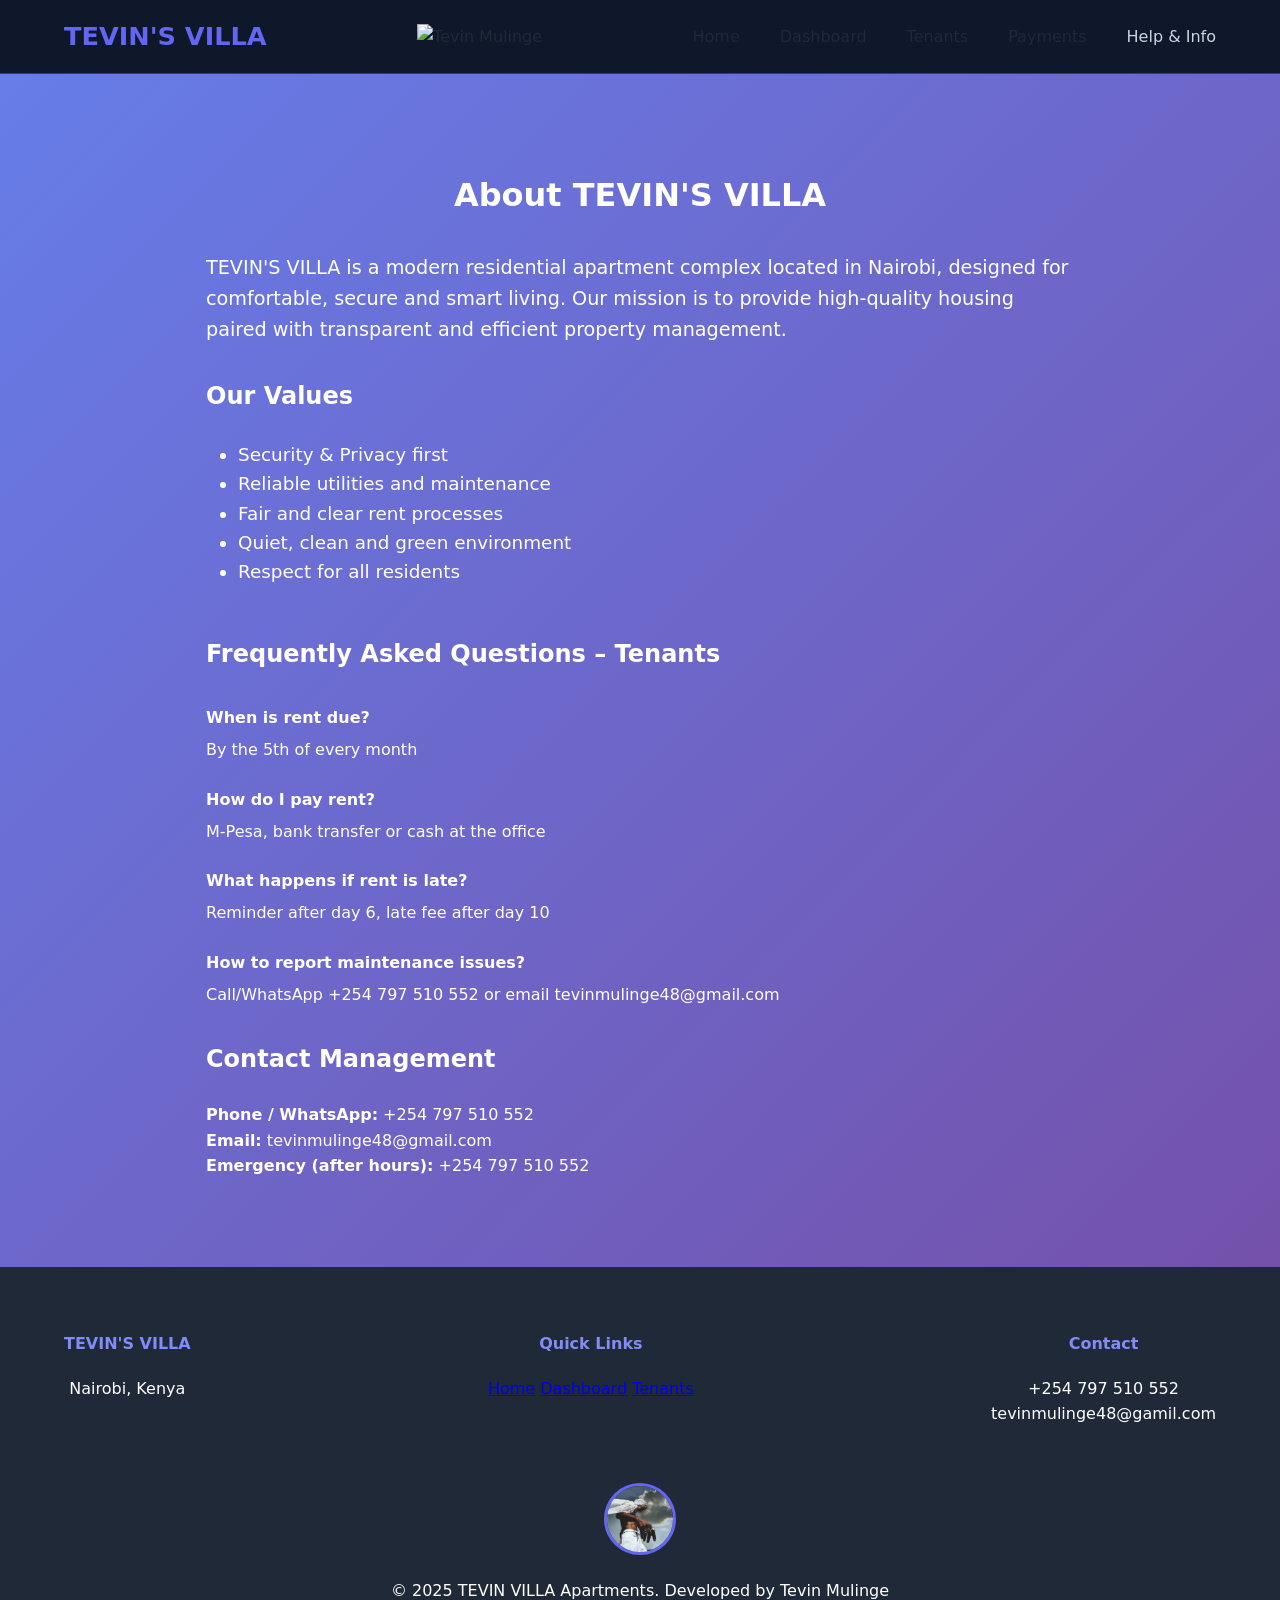
==== about.html @ 7210181b "Move all files to root for Vercel deployment - fixed 404" ====
<!DOCTYPE html>
<html lang="en">
<head>
    <meta charset="UTF-8">
    <meta name="viewport" content="width=device-width, initial-scale=1.0">
    <title>About TEVIN'S VILLA</title>
    <link rel="stylesheet" href="style.css">
</head>
<body>
<nav class="navbar">
    <div class="nav-brand">TEVIN'S VILLA</div>

    <div class="navbar-right">
        <!-- Your profile photo – top right -->
        <img src="https://via.placeholder.com/44/6366f1/ffffff?text=TM" 
             alt="Tevin Mulinge" class="profile-photo">

        <button class="mobile-menu-btn" onclick="document.getElementById('navLinks').classList.toggle('active')">☰</button>
    </div>

    <ul class="nav-links" id="navLinks">
        <li><a href="index.html">Home</a></li>
        <li><a href="dashboard.html">Dashboard</a></li>
        <li><a href="tenants.html">Tenants</a></li>
        <li><a href="payment.html">Payments</a></li>
        <li class="dropdown">
            <a href="#">Help & Info</a>
            <div class="dropdown-content">
                <a href="about.html">About TEVIN'S VILLA</a>
                <a href="#faq">Tenant FAQ</a>
                <a href="#contact">Contact Us</a>
                <a href="#visitors">Visitor Guide</a>
            </div>
        </li>
    </ul>
</nav>

<div class="container" style="padding:6rem 1rem 4rem; color:white; max-width:900px; margin:auto;">
    <h1 style="text-align:center;">About TEVIN'S VILLA</h1>

    <p style="font-size:1.2rem; margin:2rem 0;">
        TEVIN'S VILLA is a modern residential apartment complex located in Nairobi, designed for comfortable, secure and smart living.
        Our mission is to provide high-quality housing paired with transparent and efficient property management.
    </p>

    <h2>Our Values</h2>
    <ul style="font-size:1.15rem; margin:1.5rem 0 3rem 2rem;">
        <li>Security & Privacy first</li>
        <li>Reliable utilities and maintenance</li>
        <li>Fair and clear rent processes</li>
        <li>Quiet, clean and green environment</li>
        <li>Respect for all residents</li>
    </ul>

    <h2 id="faq">Frequently Asked Questions – Tenants</h2>
    <dl style="margin:2rem 0;">
        <dt style="font-weight:600; margin:1.5rem 0 0.4rem;">When is rent due?</dt>
        <dd>By the 5th of every month</dd>

        <dt style="font-weight:600; margin:1.5rem 0 0.4rem;">How do I pay rent?</dt>
        <dd>M-Pesa, bank transfer or cash at the office</dd>

        <dt style="font-weight:600; margin:1.5rem 0 0.4rem;">What happens if rent is late?</dt>
        <dd>Reminder after day 6, late fee after day 10</dd>

        <dt style="font-weight:600; margin:1.5rem 0 0.4rem;">How to report maintenance issues?</dt>
        <dd>Call/WhatsApp +254 797 510 552 or email tevinmulinge48@gmail.com</dd>
    </dl>

    <h2 id="contact">Contact Management</h2>
    <p style="margin:1.5rem 0;">
        <strong>Phone / WhatsApp:</strong> +254 797 510 552<br>
        <strong>Email:</strong> tevinmulinge48@gmail.com<br>
        <strong>Emergency (after hours):</strong> +254 797 510 552
    </p>
</div>

<footer>
    <div class="footer-content">
        <div class="footer-section">
            <h4>TEVIN'S VILLA</h4>
            <p>Nairobi, Kenya</p>
        </div>
        <div class="footer-section">
            <h4>Quick Links</h4>
            <a href="index.html">Home</a>
            <a href="dashboard.html">Dashboard</a>
            <a href="tenants.html">Tenants</a>
        </div>
        <div class="footer-section">
            <h4>Contact</h4>
            <p>+254 797 510 552</p>
            <p>tevinmulinge48@gamil.com</p>
        </div>
    </div>
    <div class="footer-bottom">
        <img src="images/TevinMulinge.jpg" alt="Tevin" class="developer-photo">
        <p>© 2025 TEVIN VILLA Apartments. Developed by Tevin Mulinge</p>
    </div>
</footer>
<script>
    // Mobile: click "Help & Info" to toggle dropdown
    document.querySelectorAll('.dropdown > a').forEach(link => {
        link.addEventListener('click', function(e) {
            if (window.innerWidth <= 992) {     // only on mobile/tablet
                e.preventDefault();             // stop navigation
                this.parentElement.classList.toggle('active');
            }
        });
    });
</script>

</body>
</html>
---- style.css ----
/* TEVIN VILLA - Unified Stylesheet - February 2025 version */

:root {
    --primary: #6366f1;
    --primary-dark: #4f46e5;
    --primary-light: #818cf8;
    --secondary: #10b981;
    --secondary-dark: #059669;
    --danger: #ef4444;
    --warning: #f59e0b;
    --info: #3b82f6;
    --dark: #1f2937;
    --gray-800: #374151;
    --gray-600: #4b5563;
    --gray-400: #9ca3af;
    --gray-200: #e5e7eb;
    --gray-100: #f3f4f6;
    --light: #f9fafb;
    --white: #ffffff;
    --radius: 0.75rem;
    --shadow: 0 10px 25px -5px rgba(0,0,0,0.12);
    --shadow-sm: 0 4px 12px -2px rgba(0,0,0,0.08);
}

* {
    margin: 0;
    padding: 0;
    box-sizing: border-box;
}
/* ────────────────────────────────────────────────
   Payments page specific + general improvements
───────────────────────────────────────────────── */

/* Summary cards grid */
.summary-grid {
    display: grid;
    grid-template-columns: repeat(auto-fit, minmax(240px, 1fr));
    gap: 1.5rem;
    margin-bottom: 2.5rem;
}

.card-label {
    color: #94a3b8;
    font-size: 0.95rem;
    margin-bottom: 0.4rem;
}

.card-value {
    font-size: 1.8rem;
    font-weight: 700;
}

.card-value.danger {
    color: #f87171;
}

/* Filter bar */
.filter-bar {
    display: flex;
    flex-wrap: wrap;
    gap: 0.8rem;
    margin-bottom: 2rem;
}

.filter-bar input,
.filter-bar select {
    padding: 0.7rem 1rem;
    border: 1px solid #334155;
    border-radius: var(--radius);
    background: #1e293b;
    color: #e5e7eb;
    font-size: 0.95rem;
}

.filter-bar input::placeholder {
    color: #64748b;
}

/* Data table improvements */
.data-table {
    width: 100%;
    border-collapse: collapse;
    color: #e5e7eb;
}

.data-table th,
.data-table td {
    padding: 1rem 1.2rem;
    text-align: left;
    border-bottom: 1px solid #334155;
}

.data-table th {
    background: #1e293b;
    font-weight: 600;
    color: #cbd5e1;
}

.data-table tr:hover {
    background: #253549;
}

/* Make sure buttons look good in dark mode */
.btn {
    padding: 0.7rem 1.4rem;
    border-radius: var(--radius);
    font-weight: 600;
    cursor: pointer;
    transition: all 0.2s;
}

.btn-primary {
    background: var(--primary);
    color: white;
    border: none;
}

.btn-primary:hover {
    background: var(--primary-dark);
    transform: translateY(-1px);
}

.btn-secondary {
    background: #475569;
    color: white;
    border: none;
}

.btn-secondary:hover {
    background: #64748b;
}
body {
    font-family: system-ui, -apple-system, sans-serif;
    line-height: 1.6;
    color: var(--dark);
    background: linear-gradient(135deg, #667eea 0%, #764ba2 100%);
    min-height: 100vh;
}

/* Navigation */
.navbar {
    position: sticky;
    top: 0;
    z-index: 1000;
    background: rgba(255,255,255,0.92);
    backdrop-filter: blur(12px);
    border-bottom: 1px solid rgba(255,255,255,0.18);
    padding: 1rem 5%;
    display: flex;
    justify-content: space-between;
    align-items: center;
}

.nav-brand {
    font-size: 1.6rem;
    font-weight: 800;
    color: var(--primary);
}

.mobile-menu-btn {
    display: none;
    font-size: 1.8rem;
    background: none;
    border: none;
    color: var(--dark);
    cursor: pointer;
}

.nav-links {
    display: flex;
    gap: 2.5rem;
    list-style: none;
}

.nav-links a {
    color: var(--gray-700);
    text-decoration: none;
    font-weight: 500;
    position: relative;
    transition: color 0.25s;
}

.nav-links a:hover,
.nav-links a.active {
    color: var(--primary);
}

.nav-links a::after {
    content: '';
    position: absolute;
    width: 0;
    height: 2.5px;
    bottom: -4px;
    left: 0;
    background: var(--primary);
    transition: width 0.3s ease;
}

.nav-links a:hover::after,
.nav-links a.active::after {
    width: 100%;
}

/* Dropdown */
.dropdown {
    position: relative;
}

.dropdown-content {
    display: none;
    position: absolute;
    top: 100%;
    left: 0;
    background: white;
    min-width: 180px;
    box-shadow: var(--shadow);
    border-radius: var(--radius);
    overflow: hidden;
    margin-top: 8px;
}

.dropdown-content a {
    display: block;
    padding: 0.75rem 1.25rem;
    color: var(--gray-800);
    text-decoration: none;
}

.dropdown-content a:hover {
    background: var(--gray-100);
    color: var(--primary);
}

.dropdown:hover .dropdown-content {
    display: block;
}

/* Buttons */
.btn {
    padding: 0.75rem 1.5rem;
    border-radius: var(--radius);
    font-weight: 600;
    cursor: pointer;
    transition: all 0.22s;
    border: none;
    display: inline-flex;
    align-items: center;
    gap: 0.5rem;
}

.btn-primary {
    background: var(--primary);
    color: white;
}

.btn-primary:hover {
    background: var(--primary-dark);
    transform: translateY(-1px);
}

.btn-secondary {
    background: var(--secondary);
    color: white;
}

.btn-danger {
    background: var(--danger);
    color: white;
}

/* Cards & Containers */
.container {
    max-width: 1400px;
    margin: 0 auto;
    padding: 0 1.5rem;
}

.card {
    background: rgba(255,255,255,0.94);
    backdrop-filter: blur(10px);
    border-radius: var(--radius);
    box-shadow: var(--shadow-sm);
    padding: 1.5rem;
    transition: transform 0.25s;
}

.card:hover {
    transform: translateY(-4px);
}

/* Hero */
.hero {
    color: white;
    text-align: center;
    padding: 10rem 5% 8rem;
    background: linear-gradient(rgba(30,58,138,0.65), rgba(30,58,138,0.75)),
                url('https://images.unsplash.com/photo-1560448204-e02f11c3d0e2?ixlib=rb-4.0.3&auto=format&fit=crop&w=1350&q=80') center/cover;
    background-attachment: fixed;
}

.hero h1 {
    font-size: 3.8rem;
    margin-bottom: 1.2rem;
    text-shadow: 0 4px 12px rgba(0,0,0,0.5);
}

.hero-buttons {
    margin: 2.5rem 0;
    display: flex;
    gap: 1.5rem;
    justify-content: center;
    flex-wrap: wrap;
}

/* Footer */
footer {
    background: var(--dark);
    color: white;
    padding: 4rem 5% 2rem;
    text-align: center;
}

.footer-content {
    display: flex;
    justify-content: space-between;
    flex-wrap: wrap;
    gap: 3rem;
    max-width: 1200px;
    margin: 0 auto 2.5rem;
}

.footer-section h4 {
    margin-bottom: 1.2rem;
    color: var(--primary-light);
}

.developer-photo {
    width: 72px;
    height: 72px;
    border-radius: 50%;
    border: 3px solid var(--primary);
    margin: 1rem auto;
}

/* Responsive */
@media (max-width: 992px) {
    .mobile-menu-btn { display: block; }
    .nav-links {
        display: none;
        position: absolute;
        top: 100%;
        left: 0;
        right: 0;
        background: white;
        flex-direction: column;
        padding: 1.5rem;
        box-shadow: var(--shadow);
    }
    .nav-links.active { display: flex; }
    .hero h1 { font-size: 2.8rem; }
    .hero { padding: 7rem 5% 5rem; }
}
/* ────────────────────────────────────────────────
   Help & Info Dropdown - Dark & Modern Style
   (add this at the END of styles.css)
───────────────────────────────────────────────── */

/* Make sure navbar is dark & sticky */
.navbar {
    background: #0f172a;
    border-bottom: 1px solid #334155;
    padding: 1rem 5%;
    position: sticky;
    top: 0;
    z-index: 1000;
}

/* Dropdown trigger ("Help & Info") */
.dropdown > a {
    color: #cbd5e1 !important;
    font-weight: 500;
    position: relative;
    padding: 0.6rem 0;
}

.dropdown > a:hover,
.dropdown > a:focus {
    color: #a5b4fc !important;
}

/* Dropdown container */
.dropdown-content {
    display: none;
    position: absolute;
    top: 100%;
    right: 0;                    /* Aligns to the right edge of "Help & Info" */
    min-width: 240px;
    background: #1e293b;
    border: 1px solid #334155;
    border-radius: 8px;
    box-shadow: 0 10px 25px -5px rgba(0,0,0,0.5);
    margin-top: 8px;
    overflow: hidden;
    z-index: 1001;
}

/* Dropdown items */
.dropdown-content a {
    display: block;
    padding: 0.9rem 1.3rem;
    color: #e2e8f0;
    text-decoration: none;
    font-size: 0.98rem;
    transition: all 0.15s ease;
    white-space: nowrap;
}

.dropdown-content a:hover,
.dropdown-content a:focus {
    background: #334155;
    color: #c7d2fe;           /* light purple hover text */
    padding-left: 1.6rem;     /* nice indent on hover */
}

/* Show dropdown on hover (desktop) */
.dropdown:hover .dropdown-content {
    display: block;
}

/* Mobile: make dropdown part of the vertical menu */
@media (max-width: 992px) {
    .dropdown-content {
        position: static;
        box-shadow: none;
        border: none;
        margin: 0;
        padding-left: 1.5rem;
        background: transparent;
    }

    .dropdown-content a {
        padding: 0.85rem 0;
        font-size: 1.05rem;
    }

    .dropdown-content a:hover {
        padding-left: 1.2rem;
        background: rgba(51, 65, 85, 0.4);
    }
}
/* Fix Help & Info dropdown - MUST BE ADDED OR REPLACED */

.dropdown {
    position: relative;
}

.dropdown > a {
    cursor: pointer;
    color: #cbd5e1;
    text-decoration: none;
}

.dropdown-content {
    display: none;                    /* hidden by default */
    position: absolute;
    top: 100%;
    right: 0;                         /* align to right side */
    background: #1e293b;
    border: 1px solid #334155;
    border-radius: 8px;
    min-width: 220px;
    box-shadow: 0 10px 25px rgba(0,0,0,0.5);
    margin-top: 8px;
    z-index: 1001;
    overflow: hidden;
}

.dropdown-content a {
    display: block;
    padding: 0.9rem 1.25rem;
    color: #e2e8f0;
    text-decoration: none;
    font-size: 0.98rem;
}

.dropdown-content a:hover {
    background: #334155;
    color: #c7d2fe;
}

/* Show on hover (desktop) */
.dropdown:hover .dropdown-content {
    display: block;
}
/* Fix Help & Info dropdown - works on mobile & desktop */

.dropdown {
    position: relative;
}

.dropdown-content {
    display: none;                   /* hidden by default - THIS IS THE KEY */
    background: #1e293b;
    border: 1px solid #334155;
    border-radius: 8px;
    margin-top: 8px;
    overflow: hidden;
}

/* Desktop: show on hover */
.dropdown:hover .dropdown-content {
    display: block;
}

/* Mobile: show when parent li has .active class (after click) */
@media (max-width: 992px) {
    .dropdown-content {
        position: static;
        box-shadow: none;
        border: none;
        margin: 0;
        padding: 0.5rem 0 0.5rem 1.5rem;
        background: transparent;
    }

    .dropdown.active .dropdown-content {
        display: block;
    }

    .dropdown-content a {
        padding: 0.8rem 0;
        font-size: 1.05rem;
        color: #cbd5e1;
        text-decoration: none;
    }

    .dropdown-content a:hover {
        color: #c7d2fe;
    }
}

/* Remove default bullets from dropdown links */
.dropdown-content a {
    list-style: none;
    text-decoration: none;
}

/* Optional: underline only on hover */
.dropdown-content a:hover {
    text-decoration: underline;
}
/* Mobile: show when parent has .active class (after click) */
@media (max-width: 992px) {
    .dropdown-content {
        position: static;
        box-shadow: none;
        border: none;
        margin: 0;
        padding: 0 0 0 1.5rem;
        background: transparent;
    }
    
    .dropdown.active .dropdown-content {
        display: block;
    }
}
/* Optional: nice underline animation for Help & Info when open/active */
.dropdown.active > a::after,
.dropdown:hover > a::after {
    content: '';
    position: absolute;
    width: 100%;
    height: 2.5px;
    bottom: 0;
    left: 0;
    background: #a5b4fc;
    transition: width 0.3s ease;
}
@media (max-width: 640px) {
    .hero-buttons { flex-direction: column; }
}
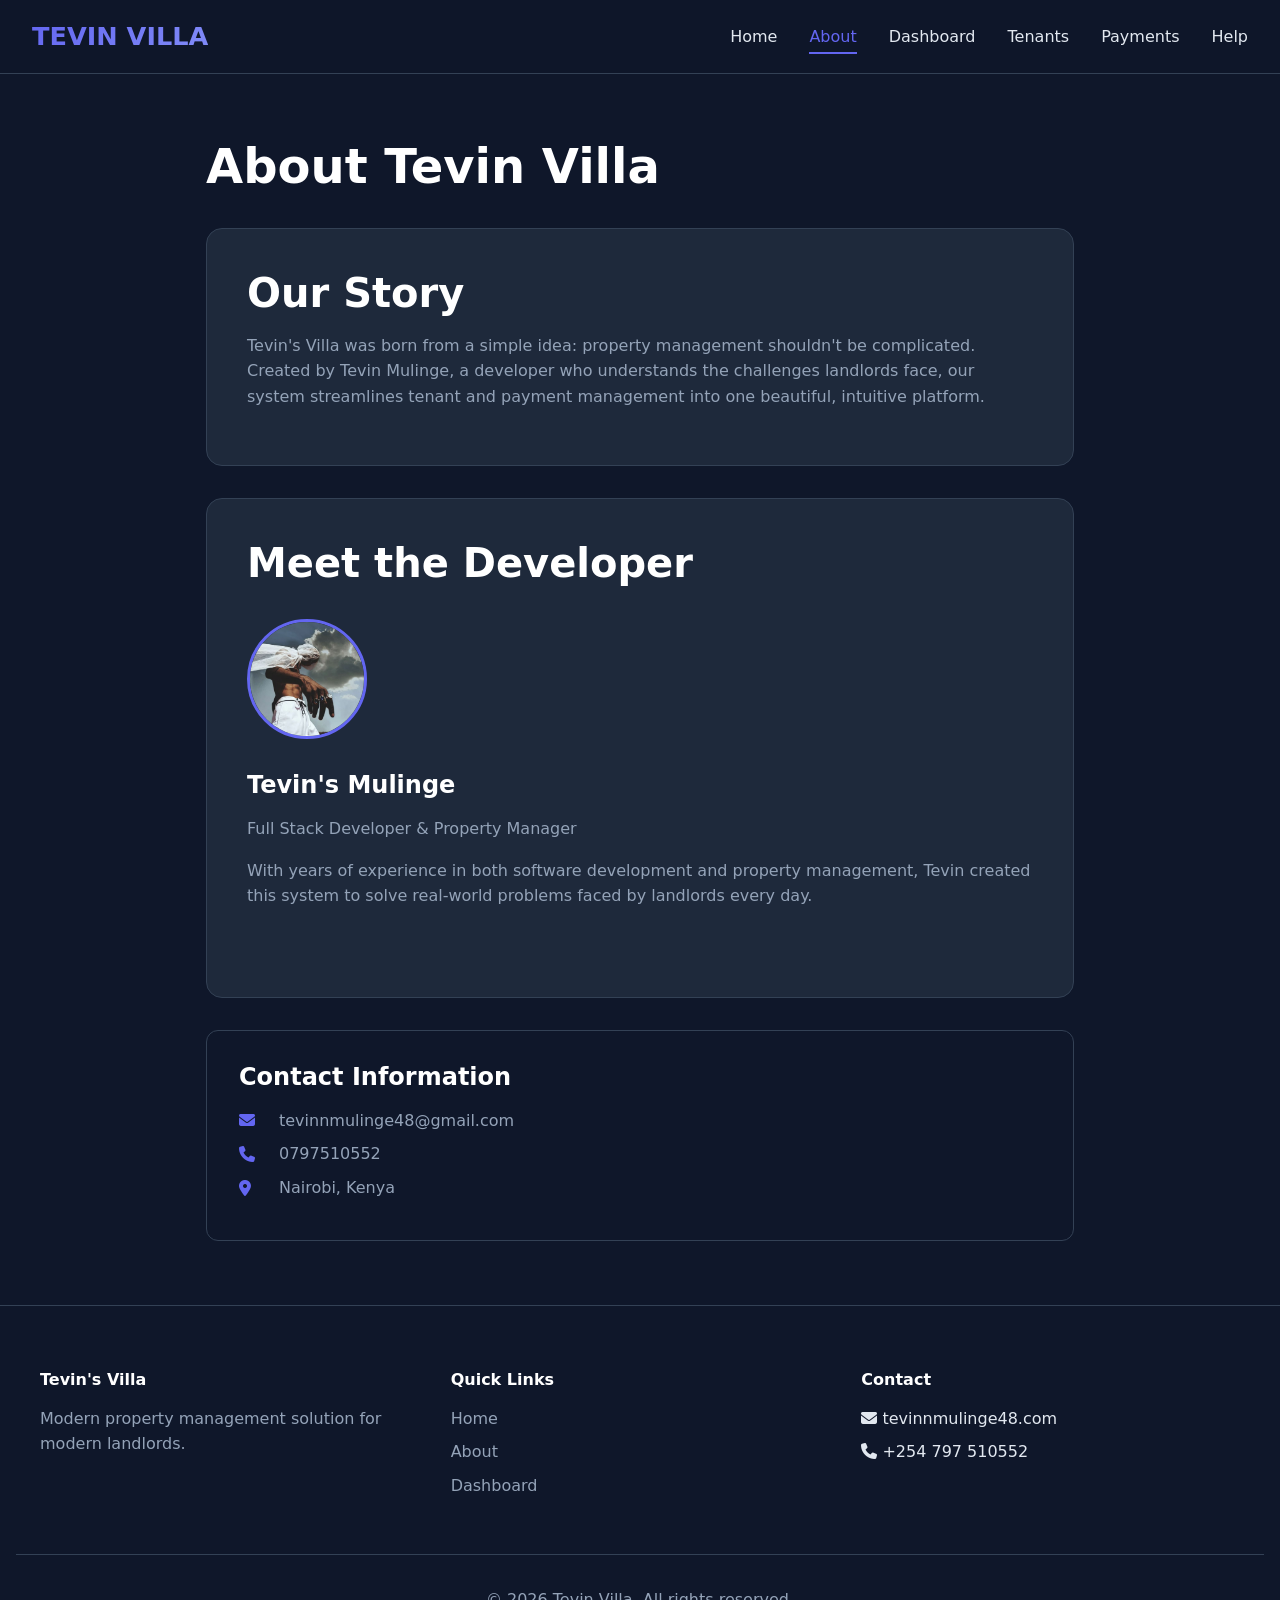
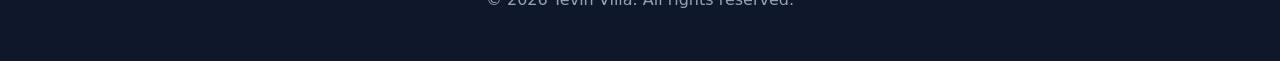
==== commit 806da4c8: "initial commit" ====
--- a/about.html
+++ b/about.html
@@ -1,114 +1,82 @@
 <!DOCTYPE html>
 <html lang="en">
 <head>
-    <meta charset="UTF-8">
-    <meta name="viewport" content="width=device-width, initial-scale=1.0">
-    <title>About TEVIN'S VILLA</title>
-    <link rel="stylesheet" href="style.css">
+  <meta charset="UTF-8">
+  <meta name="viewport" content="width=device-width, initial-scale=1.0">
+  <title>Tevin Villa - About</title>
+  <link rel="stylesheet" href="https://cdnjs.cloudflare.com/ajax/libs/font-awesome/6.4.0/css/all.min.css">
+  <link rel="stylesheet" href="style.css">
 </head>
 <body>
-<nav class="navbar">
-    <div class="nav-brand">TEVIN'S VILLA</div>
+  <nav class="navbar">
+    <div class="nav-brand">TEVIN VILLA</div>
+    <button class="mobile-menu-btn"><i class="fas fa-bars"></i></button>
+    <ul class="nav-links">
+      <li><a href="index.html">Home</a></li>
+      <li><a href="about.html">About</a></li>
+      <li><a href="dashboard.html">Dashboard</a></li>
+      <li><a href="tenants.html">Tenants</a></li>
+      <li><a href="payment.html">Payments</a></li>
+      <li><a href="help.html">Help</a></li>
+    </ul>
+  </nav>
 
-    <div class="navbar-right">
-        <!-- Your profile photo – top right -->
-        <img src="https://via.placeholder.com/44/6366f1/ffffff?text=TM" 
-             alt="Tevin Mulinge" class="profile-photo">
-
-        <button class="mobile-menu-btn" onclick="document.getElementById('navLinks').classList.toggle('active')">☰</button>
+  <main class="about-section">
+    <h1>About Tevin Villa</h1>
+    
+    <div class="about-card">
+      <h2>Our Story</h2>
+      <p>Tevin's Villa was born from a simple idea: property management shouldn't be complicated. Created by Tevin Mulinge, a developer who understands the challenges landlords face, our system streamlines tenant and payment management into one beautiful, intuitive platform.</p>
     </div>
 
-    <ul class="nav-links" id="navLinks">
-        <li><a href="index.html">Home</a></li>
-        <li><a href="dashboard.html">Dashboard</a></li>
-        <li><a href="tenants.html">Tenants</a></li>
-        <li><a href="payment.html">Payments</a></li>
-        <li class="dropdown">
-            <a href="#">Help & Info</a>
-            <div class="dropdown-content">
-                <a href="about.html">About TEVIN'S VILLA</a>
-                <a href="#faq">Tenant FAQ</a>
-                <a href="#contact">Contact Us</a>
-                <a href="#visitors">Visitor Guide</a>
-            </div>
-        </li>
-    </ul>
-</nav>
+    <div class="about-card">
+      <h2>Meet the Developer</h2>
+      <div class="developer-profile">
+        <img src="images/TevinMulinge.jpg" alt="Tevin Mulinge" class="developer-photo">
+        <div>
+          <h3>Tevin's Mulinge</h3>
+          <p>Full Stack Developer & Property Manager</p>
+          <p>With years of experience in both software development and property management, Tevin created this system to solve real-world problems faced by landlords every day.</p>
+        </div>
+      </div>
+    </div>
 
-<div class="container" style="padding:6rem 1rem 4rem; color:white; max-width:900px; margin:auto;">
-    <h1 style="text-align:center;">About TEVIN'S VILLA</h1>
+    <div class="contact-info">
+      <h3>Contact Information</h3>
+      <p><i class="fas fa-envelope"></i> tevinnmulinge48@gmail.com</p>
+      <p><i class="fas fa-phone"></i> 0797510552</p>
+      <p><i class="fas fa-map-marker-alt"></i> Nairobi, Kenya</p>
+    </div>
+  </main>
 
-    <p style="font-size:1.2rem; margin:2rem 0;">
-        TEVIN'S VILLA is a modern residential apartment complex located in Nairobi, designed for comfortable, secure and smart living.
-        Our mission is to provide high-quality housing paired with transparent and efficient property management.
-    </p>
-
-    <h2>Our Values</h2>
-    <ul style="font-size:1.15rem; margin:1.5rem 0 3rem 2rem;">
-        <li>Security & Privacy first</li>
-        <li>Reliable utilities and maintenance</li>
-        <li>Fair and clear rent processes</li>
-        <li>Quiet, clean and green environment</li>
-        <li>Respect for all residents</li>
-    </ul>
-
-    <h2 id="faq">Frequently Asked Questions – Tenants</h2>
-    <dl style="margin:2rem 0;">
-        <dt style="font-weight:600; margin:1.5rem 0 0.4rem;">When is rent due?</dt>
-        <dd>By the 5th of every month</dd>
-
-        <dt style="font-weight:600; margin:1.5rem 0 0.4rem;">How do I pay rent?</dt>
-        <dd>M-Pesa, bank transfer or cash at the office</dd>
-
-        <dt style="font-weight:600; margin:1.5rem 0 0.4rem;">What happens if rent is late?</dt>
-        <dd>Reminder after day 6, late fee after day 10</dd>
-
-        <dt style="font-weight:600; margin:1.5rem 0 0.4rem;">How to report maintenance issues?</dt>
-        <dd>Call/WhatsApp +254 797 510 552 or email tevinmulinge48@gmail.com</dd>
-    </dl>
-
-    <h2 id="contact">Contact Management</h2>
-    <p style="margin:1.5rem 0;">
-        <strong>Phone / WhatsApp:</strong> +254 797 510 552<br>
-        <strong>Email:</strong> tevinmulinge48@gmail.com<br>
-        <strong>Emergency (after hours):</strong> +254 797 510 552
-    </p>
-</div>
-
-<footer>
+  <footer>
     <div class="footer-content">
-        <div class="footer-section">
-            <h4>TEVIN'S VILLA</h4>
-            <p>Nairobi, Kenya</p>
-        </div>
-        <div class="footer-section">
-            <h4>Quick Links</h4>
-            <a href="index.html">Home</a>
-            <a href="dashboard.html">Dashboard</a>
-            <a href="tenants.html">Tenants</a>
-        </div>
-        <div class="footer-section">
-            <h4>Contact</h4>
-            <p>+254 797 510 552</p>
-            <p>tevinmulinge48@gamil.com</p>
-        </div>
+      <div class="footer-section">
+        <h4>Tevin's Villa</h4>
+        <p>Modern property management solution for modern landlords.</p>
+      </div>
+      <div class="footer-section">
+        <h4>Quick Links</h4>
+        <ul>
+          <li><a href="index.html">Home</a></li>
+          <li><a href="about.html">About</a></li>
+          <li><a href="dashboard.html">Dashboard</a></li>
+        </ul>
+      </div>
+      <div class="footer-section">
+        <h4>Contact</h4>
+        <ul>
+          <li><i class="fas fa-envelope"></i> tevinnmulinge48.com</li>
+          <li><i class="fas fa-phone"></i> +254 797 510552</li>
+        </ul>
+      </div>
     </div>
     <div class="footer-bottom">
-        <img src="images/TevinMulinge.jpg" alt="Tevin" class="developer-photo">
-        <p>© 2025 TEVIN VILLA Apartments. Developed by Tevin Mulinge</p>
+      <p>&copy; <span class="current-year">2024</span> Tevin Villa. All rights reserved.</p>
     </div>
-</footer>
-<script>
-    // Mobile: click "Help & Info" to toggle dropdown
-    document.querySelectorAll('.dropdown > a').forEach(link => {
-        link.addEventListener('click', function(e) {
-            if (window.innerWidth <= 992) {     // only on mobile/tablet
-                e.preventDefault();             // stop navigation
-                this.parentElement.classList.toggle('active');
-            }
-        });
-    });
-</script>
+  </footer>
 
+  <!-- Main JS for index, about, help pages -->
+  <script src="sript.js"></script>
 </body>
 </html>
--- a/style.css
+++ b/style.css
@@ -1,581 +1,449 @@
-/* TEVIN VILLA - Unified Stylesheet - February 2025 version */
-
+/* ==================== MAIN.CSS - Shared Styles ==================== */
+/* This file is used ONLY for: index.html, about.html, help.html */
+
+/* ==================== CSS VARIABLES ==================== */
 :root {
-    --primary: #6366f1;
-    --primary-dark: #4f46e5;
-    --primary-light: #818cf8;
-    --secondary: #10b981;
-    --secondary-dark: #059669;
-    --danger: #ef4444;
-    --warning: #f59e0b;
-    --info: #3b82f6;
-    --dark: #1f2937;
-    --gray-800: #374151;
-    --gray-600: #4b5563;
-    --gray-400: #9ca3af;
-    --gray-200: #e5e7eb;
-    --gray-100: #f3f4f6;
-    --light: #f9fafb;
-    --white: #ffffff;
-    --radius: 0.75rem;
-    --shadow: 0 10px 25px -5px rgba(0,0,0,0.12);
-    --shadow-sm: 0 4px 12px -2px rgba(0,0,0,0.08);
-}
-
+  /* Colors */
+  --bg-primary: #0f172a;
+  --bg-secondary: #1e293b;
+  --bg-card: #1e293b;
+  --text-primary: #e2e8f0;
+  --text-secondary: #94a3b8;
+  --accent: #6366f1;
+  --accent-dark: #4f46e5;
+  --accent-light: #818cf8;
+  --danger: #f87171;
+  --success: #34d399;
+  --warning: #fbbf24;
+  --border: #334155;
+  
+  /* Spacing */
+  --spacing-xs: 0.5rem;
+  --spacing-sm: 1rem;
+  --spacing-md: 1.5rem;
+  --spacing-lg: 2rem;
+  --spacing-xl: 3rem;
+  
+  /* Effects */
+  --shadow-sm: 0 4px 6px rgba(0, 0, 0, 0.1);
+  --shadow-md: 0 10px 25px rgba(99, 102, 241, 0.25);
+  --shadow-lg: 0 20px 40px rgba(99, 102, 241, 0.3);
+  
+  /* Border Radius */
+  --radius-sm: 8px;
+  --radius-md: 12px;
+  --radius-lg: 16px;
+  --radius-full: 9999px;
+  
+  /* Transitions */
+  --transition-fast: 0.2s ease;
+  --transition-base: 0.3s ease;
+}
+
+/* ==================== RESET & BASE ==================== */
 * {
-    margin: 0;
-    padding: 0;
-    box-sizing: border-box;
-}
-/* ────────────────────────────────────────────────
-   Payments page specific + general improvements
-───────────────────────────────────────────────── */
-
-/* Summary cards grid */
-.summary-grid {
-    display: grid;
-    grid-template-columns: repeat(auto-fit, minmax(240px, 1fr));
-    gap: 1.5rem;
-    margin-bottom: 2.5rem;
-}
-
-.card-label {
-    color: #94a3b8;
-    font-size: 0.95rem;
-    margin-bottom: 0.4rem;
-}
-
-.card-value {
-    font-size: 1.8rem;
-    font-weight: 700;
-}
-
-.card-value.danger {
-    color: #f87171;
-}
-
-/* Filter bar */
-.filter-bar {
-    display: flex;
-    flex-wrap: wrap;
-    gap: 0.8rem;
-    margin-bottom: 2rem;
-}
-
-.filter-bar input,
-.filter-bar select {
-    padding: 0.7rem 1rem;
-    border: 1px solid #334155;
-    border-radius: var(--radius);
-    background: #1e293b;
-    color: #e5e7eb;
-    font-size: 0.95rem;
-}
-
-.filter-bar input::placeholder {
-    color: #64748b;
-}
-
-/* Data table improvements */
-.data-table {
-    width: 100%;
-    border-collapse: collapse;
-    color: #e5e7eb;
-}
-
-.data-table th,
-.data-table td {
-    padding: 1rem 1.2rem;
-    text-align: left;
-    border-bottom: 1px solid #334155;
-}
-
-.data-table th {
-    background: #1e293b;
-    font-weight: 600;
-    color: #cbd5e1;
-}
-
-.data-table tr:hover {
-    background: #253549;
-}
-
-/* Make sure buttons look good in dark mode */
-.btn {
-    padding: 0.7rem 1.4rem;
-    border-radius: var(--radius);
-    font-weight: 600;
-    cursor: pointer;
-    transition: all 0.2s;
-}
-
-.btn-primary {
-    background: var(--primary);
-    color: white;
-    border: none;
-}
-
-.btn-primary:hover {
-    background: var(--primary-dark);
-    transform: translateY(-1px);
-}
-
-.btn-secondary {
-    background: #475569;
-    color: white;
-    border: none;
-}
-
-.btn-secondary:hover {
-    background: #64748b;
-}
+  margin: 0;
+  padding: 0;
+  box-sizing: border-box;
+}
+
 body {
-    font-family: system-ui, -apple-system, sans-serif;
-    line-height: 1.6;
-    color: var(--dark);
-    background: linear-gradient(135deg, #667eea 0%, #764ba2 100%);
-    min-height: 100vh;
-}
-
-/* Navigation */
+  font-family: system-ui, -apple-system, 'Segoe UI', Roboto, sans-serif;
+  line-height: 1.6;
+  color: var(--text-primary);
+  background: var(--bg-primary);
+  min-height: 100vh;
+}
+
+/* ==================== TYPOGRAPHY ==================== */
+h1, h2, h3, h4 {
+  font-weight: 700;
+  line-height: 1.2;
+  margin-bottom: var(--spacing-sm);
+  color: white;
+}
+
+h1 { font-size: 3rem; }
+h2 { font-size: 2.5rem; }
+h3 { font-size: 1.5rem; }
+
+p {
+  margin-bottom: var(--spacing-sm);
+  color: var(--text-secondary);
+}
+
+a {
+  color: var(--accent);
+  text-decoration: none;
+  transition: color var(--transition-fast);
+}
+
+a:hover {
+  color: var(--accent-light);
+}
+
+/* ==================== NAVBAR ==================== */
 .navbar {
-    position: sticky;
-    top: 0;
-    z-index: 1000;
-    background: rgba(255,255,255,0.92);
-    backdrop-filter: blur(12px);
-    border-bottom: 1px solid rgba(255,255,255,0.18);
-    padding: 1rem 5%;
-    display: flex;
-    justify-content: space-between;
-    align-items: center;
+  display: flex;
+  justify-content: space-between;
+  align-items: center;
+  padding: var(--spacing-sm) var(--spacing-lg);
+  background: rgba(15, 23, 42, 0.85);
+  backdrop-filter: blur(12px);
+  position: sticky;
+  top: 0;
+  z-index: 1000;
+  border-bottom: 1px solid var(--border);
 }
 
 .nav-brand {
-    font-size: 1.6rem;
-    font-weight: 800;
-    color: var(--primary);
-}
-
-.mobile-menu-btn {
-    display: none;
-    font-size: 1.8rem;
-    background: none;
-    border: none;
-    color: var(--dark);
-    cursor: pointer;
+  font-size: 1.6rem;
+  font-weight: 800;
+  background: linear-gradient(135deg, var(--accent), var(--accent-light));
+  -webkit-background-clip: text;
+  -webkit-text-fill-color: transparent;
+  background-clip: text;
 }
 
 .nav-links {
-    display: flex;
-    gap: 2.5rem;
-    list-style: none;
+  display: flex;
+  list-style: none;
+  gap: 2rem;
 }
 
 .nav-links a {
-    color: var(--gray-700);
-    text-decoration: none;
-    font-weight: 500;
-    position: relative;
-    transition: color 0.25s;
+  color: var(--text-primary);
+  font-weight: 500;
+  transition: var(--transition-base);
+  padding: 0.5rem 0;
+  position: relative;
+}
+
+.nav-links a::after {
+  content: '';
+  position: absolute;
+  bottom: 0;
+  left: 0;
+  width: 0;
+  height: 2px;
+  background: var(--accent);
+  transition: width var(--transition-base);
+}
+
+.nav-links a:hover::after,
+.nav-links a.active::after {
+  width: 100%;
 }
 
 .nav-links a:hover,
 .nav-links a.active {
-    color: var(--primary);
-}
-
-.nav-links a::after {
-    content: '';
-    position: absolute;
-    width: 0;
-    height: 2.5px;
-    bottom: -4px;
-    left: 0;
-    background: var(--primary);
-    transition: width 0.3s ease;
-}
-
-.nav-links a:hover::after,
-.nav-links a.active::after {
-    width: 100%;
-}
-
-/* Dropdown */
-.dropdown {
-    position: relative;
-}
-
-.dropdown-content {
+  color: var(--accent);
+}
+
+/* Mobile Menu */
+.mobile-menu-btn {
+  display: none;
+  background: none;
+  border: none;
+  color: white;
+  font-size: 1.8rem;
+  cursor: pointer;
+}
+
+@media (max-width: 992px) {
+  .mobile-menu-btn { display: block; }
+  
+  .nav-links {
     display: none;
     position: absolute;
     top: 100%;
     left: 0;
-    background: white;
-    min-width: 180px;
-    box-shadow: var(--shadow);
-    border-radius: var(--radius);
-    overflow: hidden;
-    margin-top: 8px;
-}
-
-.dropdown-content a {
-    display: block;
-    padding: 0.75rem 1.25rem;
-    color: var(--gray-800);
-    text-decoration: none;
-}
-
-.dropdown-content a:hover {
-    background: var(--gray-100);
-    color: var(--primary);
-}
-
-.dropdown:hover .dropdown-content {
-    display: block;
-}
-
-/* Buttons */
+    right: 0;
+    background: rgba(15, 23, 42, 0.98);
+    flex-direction: column;
+    padding: var(--spacing-lg);
+    gap: 1rem;
+    border-bottom: 1px solid var(--border);
+  }
+  
+  .nav-links.show { display: flex; }
+}
+
+/* ==================== BUTTONS ==================== */
 .btn {
-    padding: 0.75rem 1.5rem;
-    border-radius: var(--radius);
-    font-weight: 600;
-    cursor: pointer;
-    transition: all 0.22s;
-    border: none;
-    display: inline-flex;
-    align-items: center;
-    gap: 0.5rem;
+  padding: 0.85rem 1.8rem;
+  border: none;
+  border-radius: var(--radius-sm);
+  font-weight: 600;
+  cursor: pointer;
+  transition: all var(--transition-base);
+  font-size: 1rem;
+  display: inline-flex;
+  align-items: center;
+  gap: 0.5rem;
 }
 
 .btn-primary {
-    background: var(--primary);
-    color: white;
+  background: linear-gradient(135deg, var(--accent), var(--accent-dark));
+  color: white;
+  box-shadow: 0 4px 15px rgba(99, 102, 241, 0.3);
 }
 
 .btn-primary:hover {
-    background: var(--primary-dark);
-    transform: translateY(-1px);
-}
-
-.btn-secondary {
-    background: var(--secondary);
-    color: white;
-}
-
-.btn-danger {
-    background: var(--danger);
-    color: white;
-}
-
-/* Cards & Containers */
-.container {
-    max-width: 1400px;
-    margin: 0 auto;
-    padding: 0 1.5rem;
-}
-
-.card {
-    background: rgba(255,255,255,0.94);
-    backdrop-filter: blur(10px);
-    border-radius: var(--radius);
-    box-shadow: var(--shadow-sm);
-    padding: 1.5rem;
-    transition: transform 0.25s;
-}
-
-.card:hover {
-    transform: translateY(-4px);
-}
-
-/* Hero */
+  transform: translateY(-2px);
+  box-shadow: 0 8px 25px rgba(99, 102, 241, 0.5);
+}
+
+/* ==================== HERO SECTION ==================== */
 .hero {
-    color: white;
+  position: relative;
+  min-height: 85vh;
+  background: linear-gradient(rgba(15, 23, 42, 0.7), rgba(15, 23, 42, 0.9)),
+              url('https://images.unsplash.com/photo-1600585154340-be6161a56a0c?ixlib=rb-4.0.3&auto=format&fit=crop&w=1920&q=80') center/cover fixed;
+  display: flex;
+  align-items: center;
+  justify-content: center;
+  text-align: center;
+}
+
+.hero-content {
+  max-width: 900px;
+  padding: 2rem;
+  animation: fadeInUp 1s ease;
+}
+
+@keyframes fadeInUp {
+  from {
+    opacity: 0;
+    transform: translateY(30px);
+  }
+  to {
+    opacity: 1;
+    transform: translateY(0);
+  }
+}
+
+.hero h1 {
+  font-size: 4.5rem;
+  font-weight: 900;
+  margin-bottom: 1rem;
+  text-shadow: 0 6px 20px rgba(0,0,0,0.7);
+  background: linear-gradient(to right, #fff, var(--accent-light));
+  -webkit-background-clip: text;
+  -webkit-text-fill-color: transparent;
+  background-clip: text;
+}
+
+.hero p {
+  font-size: 1.6rem;
+  margin-bottom: 2.5rem;
+  color: rgba(255,255,255,0.9);
+  text-shadow: 0 2px 10px rgba(0,0,0,0.5);
+}
+
+.hero-buttons {
+  display: flex;
+  justify-content: center;
+  gap: 1.5rem;
+  flex-wrap: wrap;
+}
+
+.hero-buttons .btn {
+  padding: 1.2rem 2.5rem;
+  font-size: 1.2rem;
+  border-radius: 50px;
+}
+
+/* ==================== FEATURES SECTION ==================== */
+.features {
+  padding: 5rem 1rem;
+  background: linear-gradient(to bottom, var(--bg-primary), var(--bg-secondary));
+}
+
+.features h2 {
+  text-align: center;
+  margin-bottom: 3rem;
+  font-size: 3rem;
+}
+
+.features-grid {
+  display: grid;
+  grid-template-columns: repeat(auto-fit, minmax(300px, 1fr));
+  gap: 2rem;
+  max-width: 1200px;
+  margin: 0 auto;
+}
+
+.feature-card {
+  background: var(--bg-card);
+  border-radius: var(--radius-lg);
+  padding: 2.5rem;
+  text-align: center;
+  border: 1px solid var(--border);
+  transition: all var(--transition-base);
+}
+
+.feature-card:hover {
+  transform: translateY(-10px);
+  border-color: var(--accent);
+  box-shadow: var(--shadow-lg);
+}
+
+.feature-card h3 {
+  margin-bottom: 1rem;
+  background: linear-gradient(135deg, var(--accent), var(--accent-light));
+  -webkit-background-clip: text;
+  -webkit-text-fill-color: transparent;
+  background-clip: text;
+}
+
+/* ==================== ABOUT PAGE ==================== */
+.about-section {
+  padding: 4rem 1rem;
+  max-width: 900px;
+  margin: 0 auto;
+}
+
+.about-card {
+  background: var(--bg-card);
+  border-radius: var(--radius-lg);
+  padding: 2.5rem;
+  margin: 2rem 0;
+  border: 1px solid var(--border);
+}
+
+.developer-profile {
+  display: flex;
+  align-items: center;
+  gap: 2rem;
+  margin: 2rem 0;
+  flex-wrap: wrap;
+}
+
+.developer-photo {
+  width: 120px;
+  height: 120px;
+  border-radius: 50%;
+  object-fit: cover;
+  border: 3px solid var(--accent);
+}
+
+.contact-info {
+  margin-top: 2rem;
+  padding: 2rem;
+  background: var(--bg-primary);
+  border-radius: var(--radius-md);
+  border: 1px solid var(--border);
+}
+
+.contact-info p {
+  margin: 0.5rem 0;
+  display: flex;
+  align-items: center;
+  gap: 1rem;
+}
+
+.contact-info i {
+  color: var(--accent);
+  width: 24px;
+}
+
+/* ==================== HELP PAGE ==================== */
+.help-section {
+  padding: 3rem 1rem;
+  max-width: 900px;
+  margin: 0 auto;
+}
+
+.help-category {
+  margin: 2rem 0;
+}
+
+.help-category h3 {
+  margin-bottom: 1rem;
+  color: var(--accent);
+  border-bottom: 2px solid var(--border);
+  padding-bottom: 0.5rem;
+}
+
+.faq-item {
+  background: var(--bg-card);
+  border-radius: var(--radius-md);
+  padding: 1.5rem;
+  margin-bottom: 1rem;
+  border: 1px solid var(--border);
+}
+
+.faq-question {
+  font-weight: 600;
+  margin-bottom: 0.5rem;
+  color: white;
+}
+
+.faq-answer {
+  color: var(--text-secondary);
+  padding-left: 1rem;
+  border-left: 3px solid var(--accent);
+}
+
+/* ==================== FOOTER ==================== */
+footer {
+  background: var(--bg-primary);
+  padding: 4rem 1rem 2rem;
+  border-top: 1px solid var(--border);
+}
+
+.footer-content {
+  display: grid;
+  grid-template-columns: repeat(auto-fit, minmax(200px, 1fr));
+  gap: 2rem;
+  max-width: 1200px;
+  margin: 0 auto;
+}
+
+.footer-section h4 {
+  color: white;
+  margin-bottom: 1rem;
+}
+
+.footer-section ul {
+  list-style: none;
+}
+
+.footer-section li {
+  margin-bottom: 0.5rem;
+}
+
+.footer-section a {
+  color: var(--text-secondary);
+}
+
+.footer-section a:hover {
+  color: var(--accent);
+}
+
+.footer-bottom {
+  text-align: center;
+  margin-top: 3rem;
+  padding-top: 2rem;
+  border-top: 1px solid var(--border);
+  color: var(--text-secondary);
+}
+
+/* ==================== RESPONSIVE ==================== */
+@media (max-width: 768px) {
+  h1 { font-size: 2.5rem; }
+  h2 { font-size: 2rem; }
+  
+  .hero h1 { font-size: 3rem; }
+  .hero p { font-size: 1.3rem; }
+  
+  .developer-profile {
+    flex-direction: column;
     text-align: center;
-    padding: 10rem 5% 8rem;
-    background: linear-gradient(rgba(30,58,138,0.65), rgba(30,58,138,0.75)),
-                url('https://images.unsplash.com/photo-1560448204-e02f11c3d0e2?ixlib=rb-4.0.3&auto=format&fit=crop&w=1350&q=80') center/cover;
-    background-attachment: fixed;
-}
-
-.hero h1 {
-    font-size: 3.8rem;
-    margin-bottom: 1.2rem;
-    text-shadow: 0 4px 12px rgba(0,0,0,0.5);
-}
-
-.hero-buttons {
-    margin: 2.5rem 0;
-    display: flex;
-    gap: 1.5rem;
-    justify-content: center;
-    flex-wrap: wrap;
-}
-
-/* Footer */
-footer {
-    background: var(--dark);
-    color: white;
-    padding: 4rem 5% 2rem;
-    text-align: center;
-}
-
-.footer-content {
-    display: flex;
-    justify-content: space-between;
-    flex-wrap: wrap;
-    gap: 3rem;
-    max-width: 1200px;
-    margin: 0 auto 2.5rem;
-}
-
-.footer-section h4 {
-    margin-bottom: 1.2rem;
-    color: var(--primary-light);
-}
-
-.developer-photo {
-    width: 72px;
-    height: 72px;
-    border-radius: 50%;
-    border: 3px solid var(--primary);
-    margin: 1rem auto;
-}
-
-/* Responsive */
-@media (max-width: 992px) {
-    .mobile-menu-btn { display: block; }
-    .nav-links {
-        display: none;
-        position: absolute;
-        top: 100%;
-        left: 0;
-        right: 0;
-        background: white;
-        flex-direction: column;
-        padding: 1.5rem;
-        box-shadow: var(--shadow);
-    }
-    .nav-links.active { display: flex; }
-    .hero h1 { font-size: 2.8rem; }
-    .hero { padding: 7rem 5% 5rem; }
-}
-/* ────────────────────────────────────────────────
-   Help & Info Dropdown - Dark & Modern Style
-   (add this at the END of styles.css)
-───────────────────────────────────────────────── */
-
-/* Make sure navbar is dark & sticky */
-.navbar {
-    background: #0f172a;
-    border-bottom: 1px solid #334155;
-    padding: 1rem 5%;
-    position: sticky;
-    top: 0;
-    z-index: 1000;
-}
-
-/* Dropdown trigger ("Help & Info") */
-.dropdown > a {
-    color: #cbd5e1 !important;
-    font-weight: 500;
-    position: relative;
-    padding: 0.6rem 0;
-}
-
-.dropdown > a:hover,
-.dropdown > a:focus {
-    color: #a5b4fc !important;
-}
-
-/* Dropdown container */
-.dropdown-content {
-    display: none;
-    position: absolute;
-    top: 100%;
-    right: 0;                    /* Aligns to the right edge of "Help & Info" */
-    min-width: 240px;
-    background: #1e293b;
-    border: 1px solid #334155;
-    border-radius: 8px;
-    box-shadow: 0 10px 25px -5px rgba(0,0,0,0.5);
-    margin-top: 8px;
-    overflow: hidden;
-    z-index: 1001;
-}
-
-/* Dropdown items */
-.dropdown-content a {
-    display: block;
-    padding: 0.9rem 1.3rem;
-    color: #e2e8f0;
-    text-decoration: none;
-    font-size: 0.98rem;
-    transition: all 0.15s ease;
-    white-space: nowrap;
-}
-
-.dropdown-content a:hover,
-.dropdown-content a:focus {
-    background: #334155;
-    color: #c7d2fe;           /* light purple hover text */
-    padding-left: 1.6rem;     /* nice indent on hover */
-}
-
-/* Show dropdown on hover (desktop) */
-.dropdown:hover .dropdown-content {
-    display: block;
-}
-
-/* Mobile: make dropdown part of the vertical menu */
-@media (max-width: 992px) {
-    .dropdown-content {
-        position: static;
-        box-shadow: none;
-        border: none;
-        margin: 0;
-        padding-left: 1.5rem;
-        background: transparent;
-    }
-
-    .dropdown-content a {
-        padding: 0.85rem 0;
-        font-size: 1.05rem;
-    }
-
-    .dropdown-content a:hover {
-        padding-left: 1.2rem;
-        background: rgba(51, 65, 85, 0.4);
-    }
-}
-/* Fix Help & Info dropdown - MUST BE ADDED OR REPLACED */
-
-.dropdown {
-    position: relative;
-}
-
-.dropdown > a {
-    cursor: pointer;
-    color: #cbd5e1;
-    text-decoration: none;
-}
-
-.dropdown-content {
-    display: none;                    /* hidden by default */
-    position: absolute;
-    top: 100%;
-    right: 0;                         /* align to right side */
-    background: #1e293b;
-    border: 1px solid #334155;
-    border-radius: 8px;
-    min-width: 220px;
-    box-shadow: 0 10px 25px rgba(0,0,0,0.5);
-    margin-top: 8px;
-    z-index: 1001;
-    overflow: hidden;
-}
-
-.dropdown-content a {
-    display: block;
-    padding: 0.9rem 1.25rem;
-    color: #e2e8f0;
-    text-decoration: none;
-    font-size: 0.98rem;
-}
-
-.dropdown-content a:hover {
-    background: #334155;
-    color: #c7d2fe;
-}
-
-/* Show on hover (desktop) */
-.dropdown:hover .dropdown-content {
-    display: block;
-}
-/* Fix Help & Info dropdown - works on mobile & desktop */
-
-.dropdown {
-    position: relative;
-}
-
-.dropdown-content {
-    display: none;                   /* hidden by default - THIS IS THE KEY */
-    background: #1e293b;
-    border: 1px solid #334155;
-    border-radius: 8px;
-    margin-top: 8px;
-    overflow: hidden;
-}
-
-/* Desktop: show on hover */
-.dropdown:hover .dropdown-content {
-    display: block;
-}
-
-/* Mobile: show when parent li has .active class (after click) */
-@media (max-width: 992px) {
-    .dropdown-content {
-        position: static;
-        box-shadow: none;
-        border: none;
-        margin: 0;
-        padding: 0.5rem 0 0.5rem 1.5rem;
-        background: transparent;
-    }
-
-    .dropdown.active .dropdown-content {
-        display: block;
-    }
-
-    .dropdown-content a {
-        padding: 0.8rem 0;
-        font-size: 1.05rem;
-        color: #cbd5e1;
-        text-decoration: none;
-    }
-
-    .dropdown-content a:hover {
-        color: #c7d2fe;
-    }
-}
-
-/* Remove default bullets from dropdown links */
-.dropdown-content a {
-    list-style: none;
-    text-decoration: none;
-}
-
-/* Optional: underline only on hover */
-.dropdown-content a:hover {
-    text-decoration: underline;
-}
-/* Mobile: show when parent has .active class (after click) */
-@media (max-width: 992px) {
-    .dropdown-content {
-        position: static;
-        box-shadow: none;
-        border: none;
-        margin: 0;
-        padding: 0 0 0 1.5rem;
-        background: transparent;
-    }
-    
-    .dropdown.active .dropdown-content {
-        display: block;
-    }
-}
-/* Optional: nice underline animation for Help & Info when open/active */
-.dropdown.active > a::after,
-.dropdown:hover > a::after {
-    content: '';
-    position: absolute;
+  }
+  
+  .hero-buttons .btn {
     width: 100%;
-    height: 2.5px;
-    bottom: 0;
-    left: 0;
-    background: #a5b4fc;
-    transition: width 0.3s ease;
-}
-@media (max-width: 640px) {
-    .hero-buttons { flex-direction: column; }
+  }
 }
